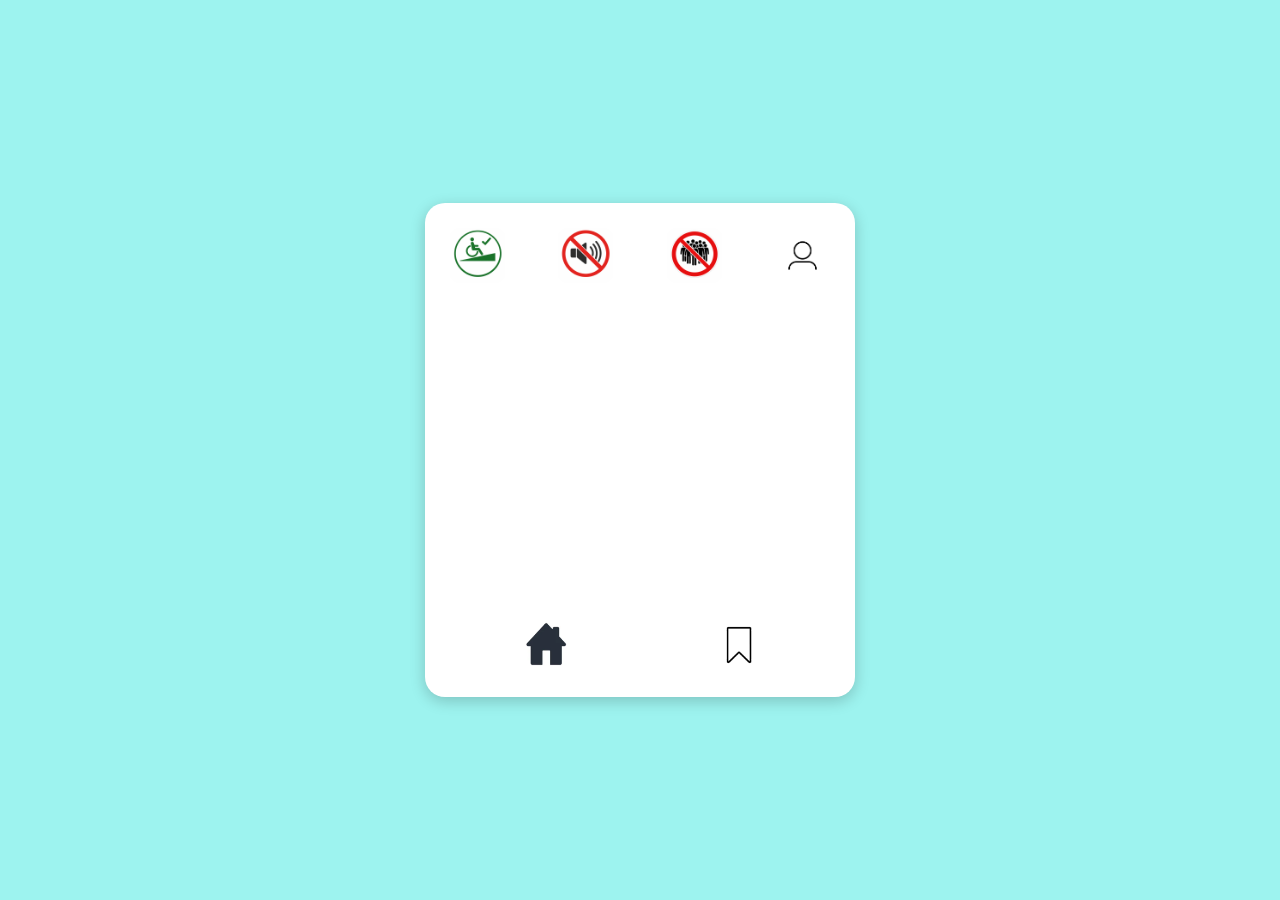
==== index.html @ 3ff10ce9 "Rename maps.html to index.html" ====
<!DOCTYPE html>
<html lang="es">
<head>
    <meta charset="UTF-8">
    <title>Mapa</title>
    <link rel="stylesheet" href="mappa.css">
</head>
<body>

    <div class="container">

        <!-- ICONOS SUPERIORES -->
        <div class="top-icons">
            <img src="no barreras arquitectonicas.png" alt="Mapa">
            <img src="no ruido .png" alt="Ruta">
            <img src="no perosnes .png" alt="Coche">
            <img src="icono de usario .jpg" alt="Usuario">
        </div>

        <!-- MAPA -->
        <div class="map-container">
            <iframe 
                src="https://www.google.com/maps?q=Sant%20Feliu%20de%20Llobregat&output=embed"
                allowfullscreen=""
                loading="lazy">
            </iframe>
        </div>

        <!-- ICONOS INFERIORES -->
        <div class="bottom-icons">
            <img src="casa.png" alt="Home" class="home-icon">
            <img src="icono guardar rutas .webp" alt="Guardar" class="save-icon">
        </div>

    </div>

</body>
</html>
---- mappa.css ----
/* Centrar toda la página */
body {
    display: flex;
    justify-content: center;
    align-items: center;
    min-height: 100vh;
    background-color: #9df3ef;
    font-family: Arial, sans-serif;
    margin: 0;
}

/* Contenedor principal */
.container {
    background-color: white;
    padding: 25px;
    border-radius: 20px;
    width: 380px;
    box-shadow: 0 4px 15px rgba(0,0,0,0.2);
    display: flex;
    flex-direction: column;
    align-items: center;
}

/* ICONOS SUPERIORES (más grandes) */
.top-icons {
    width: 100%;
    display: flex;
    justify-content: space-between;
    margin-bottom: 15px;
}

.top-icons img {
    width: 55px;
    height: 55px;
    object-fit: cover;
    border-radius: 10px;
    cursor: pointer;
    transition: 0.3s;
}

.top-icons img:hover {
    transform: scale(1.1);
}

/* MAPA */
.map-container {
    width: 100%;
    border-radius: 15px;
    overflow: hidden;
}

.map-container iframe {
    width: 100%;
    height: 300px;
    border: none;
}

/* ICONOS INFERIORES */
.bottom-icons {
    width: 100%;
    display: flex;
    justify-content: space-around;
    align-items: center;
    margin-top: 15px;
}

/* Estilo general */
.bottom-icons img {
    object-fit: cover;
    border-radius: 10px;
    cursor: pointer;
    transition: 0.3s;
}

.bottom-icons img:hover {
    transform: scale(1.1);
}

/* Casa más grande */
.home-icon {
    width: 55px;
    height: 55px;
}

/* Guardar más pequeño */
.save-icon {
    width: 40px;
    height: 40px;
}
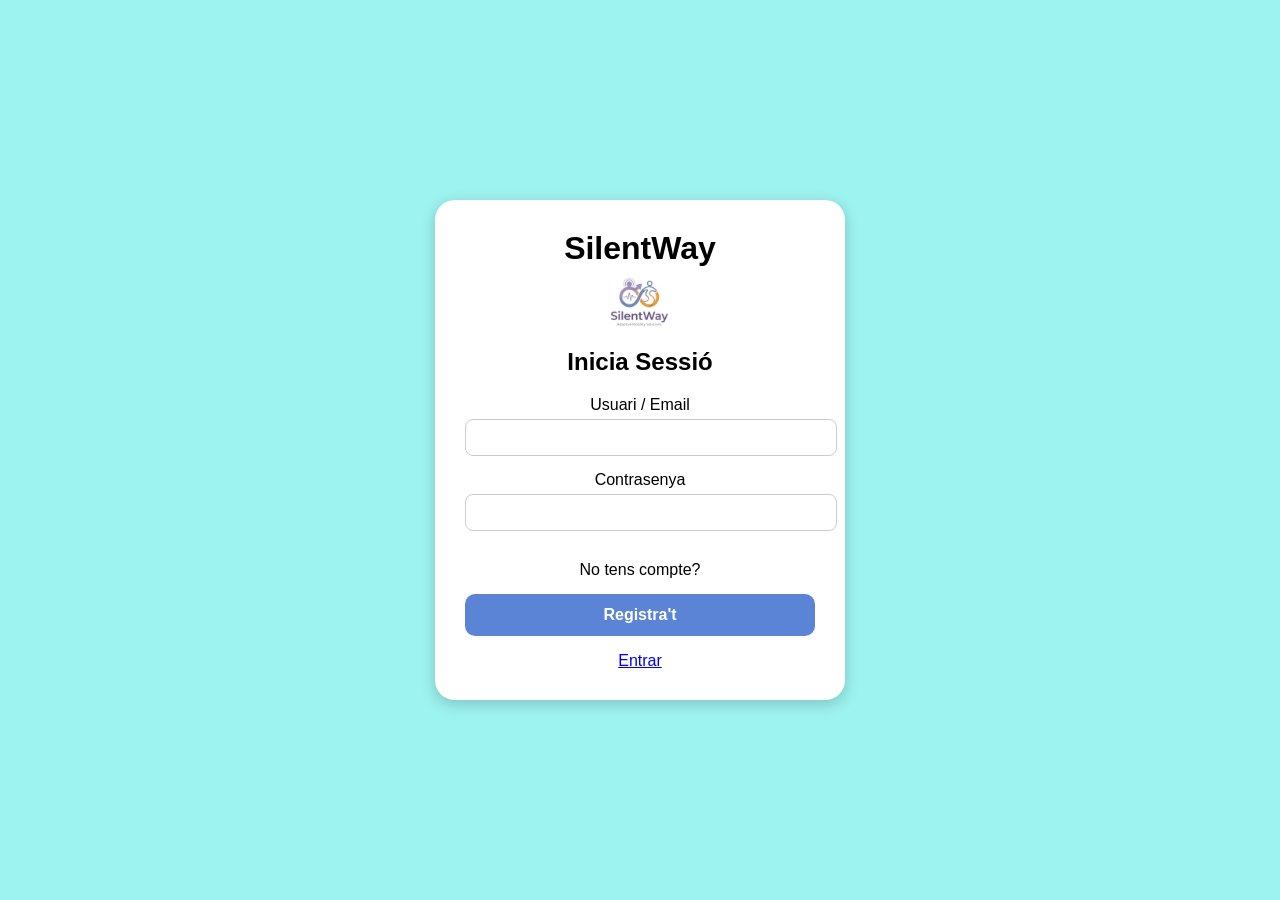
==== commit bb544f92: "Rename iniciar sesion.html to index.html" ====
--- a/index.html
+++ b/index.html
@@ -1,38 +1,35 @@
 <!DOCTYPE html>
-<html lang="es">
+<html lang="en">
 <head>
     <meta charset="UTF-8">
-    <title>Mapa</title>
-    <link rel="stylesheet" href="mappa.css">
+    <meta name="viewport" content="width=device-width, initial-scale=1.0">
+    <title>Iniciar sesión</title>
+    <link rel="stylesheet" href="iniciar session css.css">
+    <link rel="icon" href="Icono silent way.png">
 </head>
 <body>
-
     <div class="container">
 
-        <!-- ICONOS SUPERIORES -->
-        <div class="top-icons">
-            <img src="no barreras arquitectonicas.png" alt="Mapa">
-            <img src="no ruido .png" alt="Ruta">
-            <img src="no perosnes .png" alt="Coche">
-            <img src="icono de usario .jpg" alt="Usuario">
+        <!-- Header con logo y nombre centrados -->
+        <div class="header">
+            <h1>SilentWay</h1>
+            <img src="Icono silent way.png" alt="Logo SilentWay" class="logo">
         </div>
 
-        <!-- MAPA -->
-        <div class="map-container">
-            <iframe 
-                src="https://www.google.com/maps?q=Sant%20Feliu%20de%20Llobregat&output=embed"
-                allowfullscreen=""
-                loading="lazy">
-            </iframe>
-        </div>
+        <h2>Inicia Sessió</h2>
 
-        <!-- ICONOS INFERIORES -->
-        <div class="bottom-icons">
-            <img src="casa.png" alt="Home" class="home-icon">
-            <img src="icono guardar rutas .webp" alt="Guardar" class="save-icon">
-        </div>
+        <form action="muro general.html" method="get">
+            <label for="fusuariemail">Usuari / Email</label><br>
+            <input type="text" id="fusuariemail" name="fusuariemail"><br>
 
+            <label for="fcontrasenya">Contrasenya</label><br>
+            <input type="password" id="fcontrasenya" name="fcontrasenya"><br>
+        </form>
+
+        <p class="footer">
+            No tens compte? <a href="registra.html">Registra't</a>
+        </p>
+         <a href="pregunta1.html">Entrar</a>
     </div>
-
 </body>
 </html>
--- a/iniciar session css.css
+++ b/iniciar session css.css
@@ -0,0 +1,82 @@
+/* Centrar todo el contenido de la página */
+body {
+    display: flex;
+    justify-content: center;
+    align-items: center;
+    min-height: 100vh;
+    background-color: #9df3ef; 
+    font-family: Arial, sans-serif;
+    margin: 0;
+}
+
+/* Contenedor del formulario */
+.container {
+    background-color: white;
+    padding: 30px;
+    border-radius: 20px;
+    width: 350px;
+    box-shadow: 0 4px 15px rgba(0,0,0,0.2);
+    text-align: center; /* Centra texto dentro del contenedor */
+}
+
+/* Header con logo y texto centrados */
+.header {
+    display: flex;
+    flex-direction: column;
+    align-items: center;
+    gap: 10px;
+    margin-bottom: 20px;
+}
+
+.header h1 {
+    font-size: 2em;
+    margin: 0;
+}
+
+.header .logo {
+    width: 80px;
+    height: auto;
+}
+
+/* Estilos del formulario */
+form input[type="text"],
+form input[type="password"] {
+    width: 100%;
+    padding: 10px;
+    margin: 5px 0 15px 0;
+    border-radius: 8px;
+    border: 1px solid #ccc;
+}
+
+form button {
+    width: 100%;
+    padding: 12px;
+    background-color: #6495ed; /* Azul claro */
+    border: none;
+    border-radius: 10px;
+    color: white;
+    font-size: 1em;
+    cursor: pointer;
+}
+
+
+
+.footer {
+    margin-top: 15px;
+}
+
+.footer a {
+    display: block;
+    margin-top: 15px;
+    background-color: #5b84d6;
+    color: white;
+    text-decoration: none;
+    padding: 12px;
+    border-radius: 10px;
+    font-weight: bold;
+    transition: 0.3s;
+}
+
+.footer a:hover {
+    text-decoration: underline;
+}
